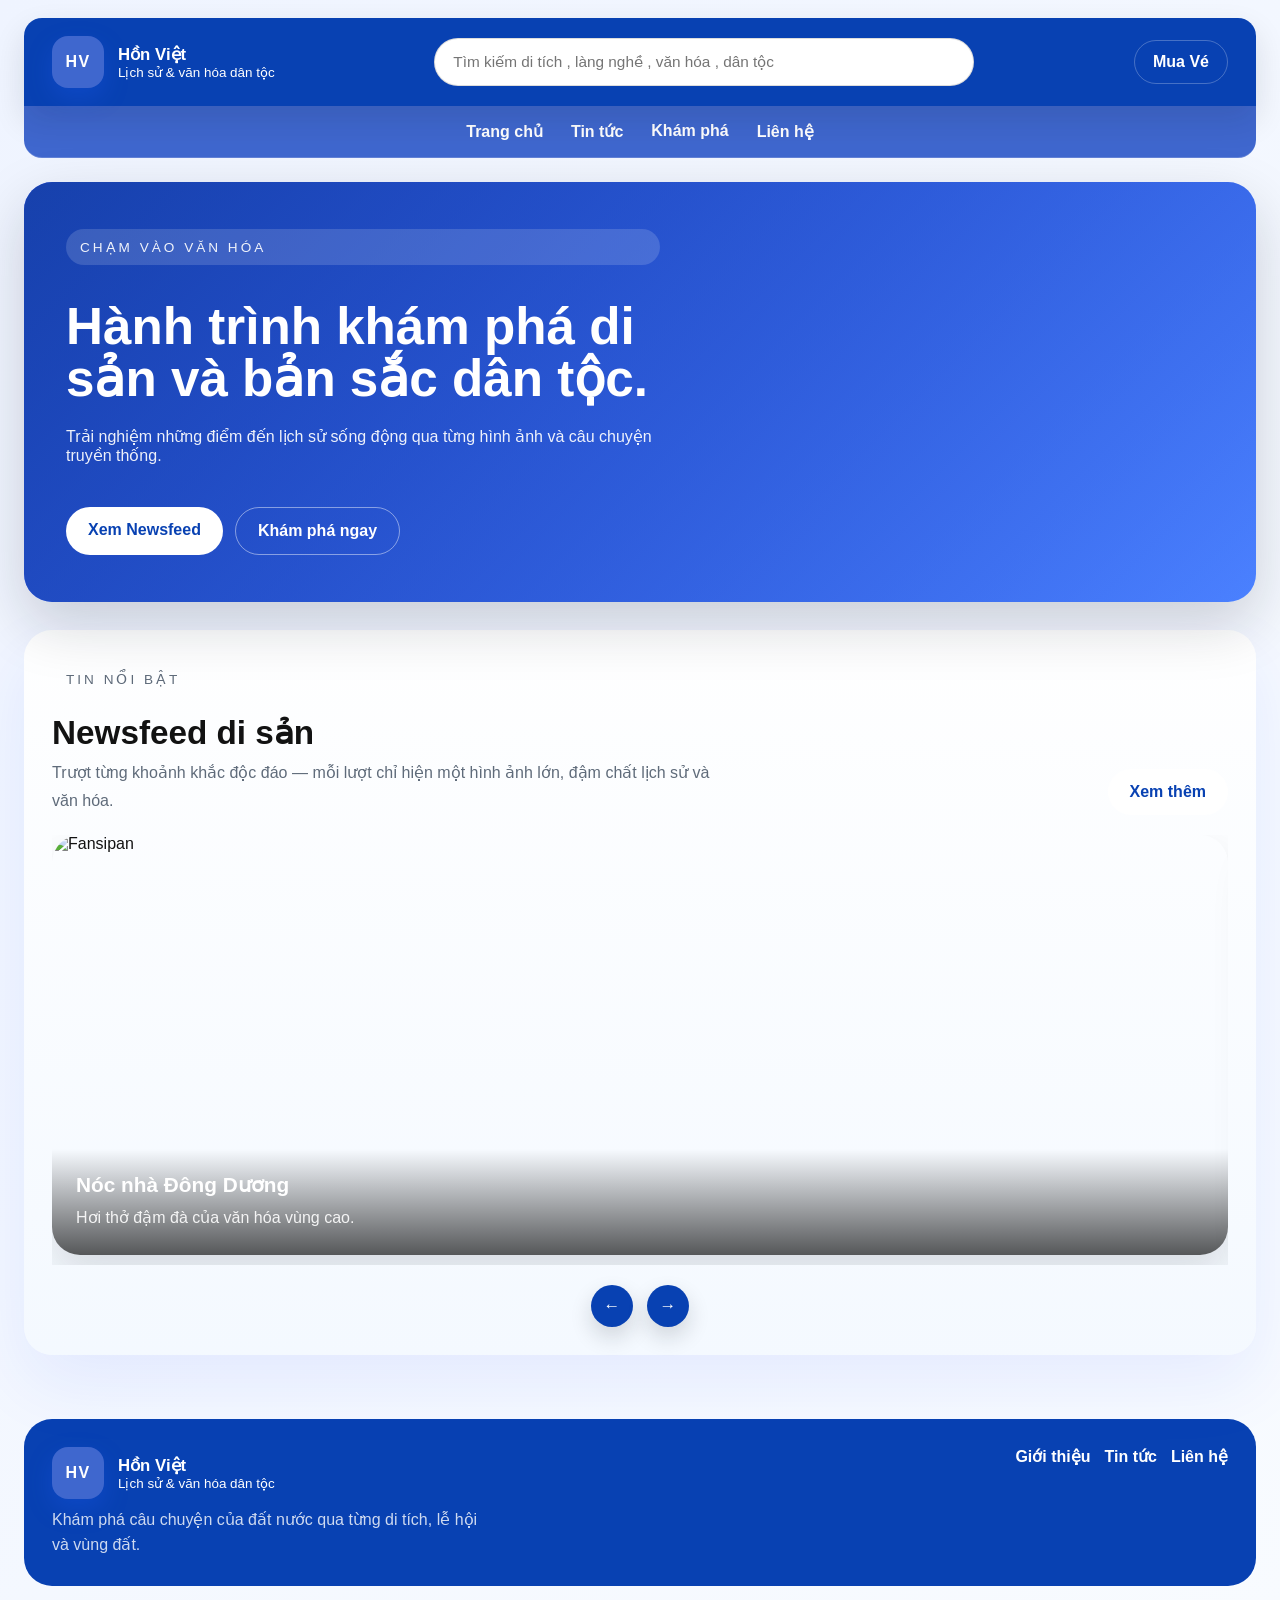
==== index.html @ 9fceeaaf "NEW" ====
<!doctype html>
<html lang="vi">
  <head>
    <meta charset="UTF-8" />
    <meta name="viewport" content="width=device-width, initial-scale=1.0" />
    <title>NextGen Culture & History</title>
    <link rel="stylesheet" href="CSS/style.css" />
  </head>
  <body>
    <div class="page">
      <header class="topbar">
        <div class="brand">
          <div class="brand-mark">HV</div>
          <div>
            <div class="brand-name">Hồn Việt</div>
            <div class="brand-subtitle">Lịch sử & văn hóa dân tộc</div>
          </div>
        </div>

        <div class="search-box">
          <input type="search" placeholder="Tìm kiếm di tích , làng nghề , văn hóa , dân tộc" />
        </div>

        <div class="top-actions">
          <a href="ticketbox.html" class="secondary-btn">Mua Vé</a>
        </div>
      </header>

      <nav class="main-nav">
        <a href="#">Trang chủ</a>
        <a href="#">Tin tức</a>
        <a href="#">Khám phá</a>
        <a href="#">Liên hệ</a>
      </nav>

      <main class="main-content">
        <section class="hero-banner">
          <div class="hero-banner-content">
            <span class="eyebrow">Chạm vào văn hóa</span>
            <h1>Hành trình khám phá di sản và bản sắc dân tộc.</h1>
            <p>
              Trải nghiệm những điểm đến lịch sử sống động qua từng hình ảnh và
              câu chuyện truyền thống.
            </p>
            <div class="hero-actions">
              <a href="#" class="primary-btn">Xem Newsfeed</a>
              <a href="#" class="secondary-btn">Khám phá ngay</a>
            </div>
          </div>
          <div class="hero-banner-image"></div>
        </section>

        <section class="newsfeed">
          <div class="newsfeed-head">
            <div>
              <p class="eyebrow">Tin nổi bật</p>
              <h2>Newsfeed di sản</h2>
              <p>
                Trượt từng khoảnh khắc độc đáo — mỗi lượt chỉ hiện một hình ảnh
                lớn, đậm chất lịch sử và văn hóa.
              </p>
            </div>
            <a href="#" class="primary-btn">Xem thêm</a>
          </div>

          <div class="news-carousel" id="news-carousel">
            <article class="carousel-card">
              <img
                src="https://tptravel.com.vn/mediacenter/media/images/1850/news/ava/s900_0/fansipan-1763714486.jpeg"
                alt="Fansipan"
              />
              <div class="carousel-caption">
                <strong>Nóc nhà Đông Dương</strong>
                <span>Hơi thở đậm đà của văn hóa vùng cao.</span>
              </div>
            </article>
            <article class="carousel-card">
              <img
                src="https://image.plo.vn/Uploaded/2026/wopobun/2024_10_28/bao-tang-lich-su-quan-su-2-9162.jpg"
                alt="Bảo tàng"
              />
              <div class="carousel-caption">
                <strong>Bảo tàng quân sự</strong>
                <span>Mỗi không gian chứa đọng từng ký ức lịch sử.</span>
              </div>
            </article>
            <article class="carousel-card">
              <img
                src="https://statics.vinpearl.com/ngo-mon-kinh-thanh-hue_1750148403.jpg"
                alt="kinh thành huế"
              />
              <div class="carousel-caption">
                <strong>Kinh thành Huế</strong>
                <span>Nơi chứng kiến triều đại phong kiến cuối cùng của Việt Nam.</span>
              </div>
            </article>
            <article class="carousel-card">
              <img
                src="https://images2.thanhnien.vn/528068263637045248/2025/6/18/the-legend-danang-1-17502421275011965589401.jpg"
                alt="Cầu Rồng"
              />
              <div class="carousel-caption">
                <strong>Cầu Rồng</strong>
                <span>Một trong những biểu tượng nổi bật của thành phố Đà Nẵng.</span>
              </div>
            </article>
          </div>

          <div class="carousel-controls">
            <button
              class="carousel-btn prev-btn"
              type="button"
              aria-label="Trước"
            >
              ←
            </button>
            <button
              class="carousel-btn next-btn"
              type="button"
              aria-label="Sau"
            >
              →
            </button>
          </div>
        </section>
      </main>

      <footer class="site-footer">
        <div>
          <div class="brand brand-footer">
            <div class="brand-mark">HV</div>
            <div>
              <div class="brand-name">Hồn Việt</div>
              <div class="brand-subtitle">Lịch sử & văn hóa dân tộc</div>
            </div>
          </div>
          <p>
            Khám phá câu chuyện của đất nước qua từng di tích, lễ hội và vùng
            đất.
          </p>
        </div>
        <div class="footer-links">
          <a href="#">Giới thiệu</a>
          <a href="#">Tin tức</a>
          <a href="#">Liên hệ</a>
        </div>
      </footer>
    </div>

    <script src="JS/main.js"></script>
  </body>
</html>
---- CSS/style.css ----
:root {
  --blue: #3f67ce;
  --blue-dark: #0841b2;
  --black: #121212;
  --gray: #edf2f7;
  --gray-dark: #5f6b7a;
  --white: #ffffff;
}

* {
  box-sizing: border-box;
  margin: 0;
  padding: 0;
}

body {
  font-family: "Inter", "Segoe UI", sans-serif;
  background: linear-gradient(135deg, #eff4ff 0%, #f8fbff 100%);
  color: var(--black);
  min-height: 100vh;
}

img {
  display: block;
  width: 100%;
}

.page {
  max-width: 1400px;
  margin: 0 auto;
  padding: 18px 24px 28px;
}

.topbar {
  display: flex;
  justify-content: space-between;
  align-items: center;
  gap: 18px;
  padding: 18px 28px;
  background: var(--blue-dark);
  color: var(--white);
  border-radius: 18px 18px 0 0;
  box-shadow: 0 14px 32px rgba(16, 24, 32, 0.12);
  position: sticky;
  top: 0;
  z-index: 20;
}

.brand {
  display: flex;
  align-items: center;
  gap: 14px;
}

.brand-mark {
  display: flex;
  align-items: center;
  justify-content: center;
  width: 52px;
  height: 52px;
  border-radius: 16px;
  background: var(--blue);
  color: var(--white);
  font-weight: 800;
  letter-spacing: 0.08em;
  box-shadow: 0 10px 24px rgba(31, 94, 255, 0.25);
}

.brand-name {
  font-size: 1.05rem;
  font-weight: 700;
}

.brand-subtitle {
  font-size: 0.84rem;
  color: var(--white);
}

.search-box {
  flex: 1;
  max-width: 540px;
}

.search-box input {
  width: 100%;
  border: 1px solid rgba(18, 18, 18, 0.14);
  border-radius: 999px;
  padding: 14px 18px;
  font-size: 0.96rem;
  background: var(--white);
  color: var(--black);
}

.top-actions {
  display: flex;
  gap: 12px;
}

.top-actions .primary-btn,
.top-actions .secondary-btn {
  padding: 12px 18px;
  border-radius: 999px;
  font-weight: 700;
  text-decoration: none;
}

.top-actions .primary-btn {
  background: var(--white);
  color: var(--blue-dark);
  border: 1px solid rgba(18, 18, 18, 0.12);
}

.top-actions .secondary-btn {
  background: transparent;
  color: var(--white);
  border: 1px solid rgba(255, 255, 255, 0.25);
}

.top-actions .secondary-btn:hover {
  background: rgba(255, 255, 255, 0.12);
}

.main-nav {
  display: flex;
  justify-content: center;
  gap: 28px;
  padding: 16px 24px;
  border-radius: 0 0 18px 18px;
  background: linear-gradient(135deg, var(--blue), var(--blue));
  color: var(--white);
  font-weight: 700;
  border-bottom: 1px solid rgba(255, 255, 255, 0.18);
}

.main-nav a {
  color: var(--white);
  text-decoration: none;
  transition:
    opacity 0.2s ease,
    transform 0.2s ease;
}

.main-nav a:hover {
  opacity: 0.9;
  transform: translateY(-1px);
}

.main-content {
  margin-top: 0;
  display: grid;
  gap: 28px;
  padding: 24px 0 40px;
}

.hero-banner {
  position: relative;
  min-height: 420px;
  border-radius: 28px;
  overflow: hidden;
  display: grid;
  grid-template-columns: 1.1fr 0.9fr;
  background: linear-gradient(
    135deg,
    rgba(31, 63, 255, 0.95),
    rgba(70, 130, 255, 0.9)
  );
  box-shadow: 0 22px 58px rgba(16, 24, 32, 0.18);
}

.hero-banner-content {
  padding: 42px;
  display: flex;
  flex-direction: column;
  justify-content: center;
  gap: 22px;
  z-index: 2;
}

.hero-banner-image {
  background-image: url("https://tptravel.com.vn/mediacenter/media/images/1850/news/ava/s900_0/fansipan-1763714486.jpeg");
  background-size: cover;
  background-position: center;
}

.hero-banner::after {
  content: "";
  position: absolute;
  inset: 0;
  background: linear-gradient(
    135deg,
    rgba(15, 62, 138, 0.708),
    rgba(31, 83, 255, 0.218)
  );
}

.hero-banner-content {
  position: relative;
}

.hero-banner h1 {
  font-size: clamp(2.4rem, 4vw, 3.6rem);
  line-height: 1.02;
  color: var(--white);
}

.hero-banner p {
  color: rgba(255, 255, 255, 0.92);
  max-width: 600px;
}

.eyebrow {
  display: inline-block;
  font-size: 0.85rem;
  letter-spacing: 0.22em;
  text-transform: uppercase;
  background: rgba(255, 255, 255, 0.15);
  padding: 10px 14px;
  border-radius: 999px;
  margin-bottom: 14px;
  color: rgba(255, 255, 255, 0.92);
}

.hero-card h1 {
  font-size: clamp(1.8rem, 3vw, 2.8rem);
  line-height: 1.18;
  margin-bottom: 12px;
}

.hero-card p {
  font-size: 1rem;
  line-height: 1.6;
  color: rgba(255, 255, 255, 0.9);
}

.hero-actions {
  display: flex;
  gap: 12px;
  margin-top: 20px;
  flex-wrap: wrap;
}

.primary-btn,
.secondary-btn {
  text-decoration: none;
  padding: 14px 22px;
  border-radius: 999px;
  font-weight: 700;
  transition:
    transform 0.2s ease,
    background 0.2s ease;
}

.primary-btn {
  background: var(--white);
  color: var(--blue-dark);
}

.primary-btn:hover {
  transform: translateY(-2px);
  background: rgba(255, 255, 255, 0.95);
}

.secondary-btn {
  border: 1px solid rgba(255, 255, 255, 0.45);
  color: var(--white);
}

.secondary-btn:hover {
  transform: translateY(-2px);
  background: rgba(255, 255, 255, 0.14);
}

.hero-stats {
  display: grid;
  gap: 14px;
}

.stat-card {
  background: rgba(255, 255, 255, 0.14);
  border: 1px solid rgba(255, 255, 255, 0.24);
  border-radius: 18px;
  padding: 16px 18px;
}

.stat-card strong {
  display: block;
  font-size: 1.3rem;
  margin-bottom: 6px;
}

.newsfeed {
  display: flex;
  flex-direction: column;
  gap: 20px;
  width: 100%;
  padding: 28px;
  border-radius: 28px;
  background: linear-gradient(
    180deg,
    rgba(255, 255, 255, 0.96),
    rgba(244, 249, 255, 0.94)
  );
  box-shadow: 0 28px 70px rgba(31, 63, 255, 0.08);
}

.newsfeed-head {
  display: flex;
  justify-content: space-between;
  align-items: flex-end;
  gap: 18px;
  width: 100%;
}

.newsfeed-head h2 {
  font-size: clamp(1.8rem, 2.6vw, 2.4rem);
  line-height: 1.05;
  margin-bottom: 8px;
}

.newsfeed-head p {
  max-width: 680px;
  color: var(--gray-dark);
  line-height: 1.75;
}

.news-carousel {
  display: flex;
  gap: 24px;
  overflow-x: auto;
  scroll-snap-type: x mandatory;
  scroll-behavior: smooth;
  width: 100%;
  padding-bottom: 10px;
}

.news-carousel::-webkit-scrollbar {
  display: none;
}

.news-carousel {
  -ms-overflow-style: none;
  scrollbar-width: none;
}

.carousel-card {
  flex: 0 0 100%;
  position: relative;
  min-width: 100%;
  height: 420px;
  border-radius: 28px;
  overflow: hidden;
  scroll-snap-align: center;
  box-shadow: 0 22px 42px rgba(16, 24, 32, 0.12);
  transition:
    transform 0.3s ease,
    box-shadow 0.3s ease;
}

.carousel-card:hover {
  transform: translateY(-4px);
  box-shadow: 0 32px 52px rgba(16, 24, 32, 0.18);
}

.carousel-card img {
  width: 100%;
  height: 100%;
  object-fit: cover;
}

.carousel-caption {
  position: absolute;
  left: 0;
  right: 0;
  bottom: 0;
  padding: 24px;
  background: linear-gradient(
    180deg,
    rgba(0, 0, 0, 0) 0%,
    rgba(0, 0, 0, 0.65) 100%
  );
  color: #ffffff;
}

.carousel-caption strong {
  display: block;
  font-size: 1.3rem;
  margin-bottom: 8px;
}

.carousel-caption span {
  color: rgba(255, 255, 255, 0.9);
  line-height: 1.6;
}

.carousel-controls {
  display: flex;
  justify-content: center;
  gap: 14px;
}

.carousel-btn {
  border: 0;
  width: 42px;
  height: 42px;
  border-radius: 50%;
  background: var(--blue-dark);
  color: var(--white);
  font-size: 1.05rem;
  cursor: pointer;
  box-shadow: 0 10px 22px rgba(16, 24, 32, 0.16);
}

.site-footer {
  margin-top: 24px;
  display: grid;
  grid-template-columns: 1fr auto;
  gap: 18px;
  padding: 28px 28px;
  border-radius: 28px;
  background: var(--blue-dark);
  color: #ffffff;
}

.site-footer p {
  color: rgba(255, 255, 255, 0.8);
  max-width: 440px;
  line-height: 1.6;
}

.footer-links {
  display: flex;
  flex-wrap: wrap;
  gap: 14px;
  justify-content: flex-end;
}

.footer-links a {
  text-decoration: none;
  color: #ffffff;
  font-weight: 600;
}

.footer-links a:hover {
  opacity: 0.9;
}

.brand-footer {
  margin-bottom: 8px;
}

.ticket-page {
  display: flex;
  flex-direction: column;
  gap: 24px;
}

.ticket-hero {
  display: grid;
  grid-template-columns: 1.2fr 0.8fr;
  gap: 20px;
  padding: 28px;
  border-radius: 28px;
  background: linear-gradient(
    135deg,
    rgba(63, 103, 206, 0.95),
    rgba(8, 65, 178, 0.96)
  );
  color: var(--white);
  box-shadow: 0 22px 58px rgba(16, 24, 32, 0.14);
}

.ticket-hero-content h1 {
  font-size: clamp(2rem, 3.2vw, 2.8rem);
  margin-bottom: 12px;
  line-height: 1.12;
}

.ticket-hero-content p {
  color: rgba(255, 255, 255, 0.9);
  max-width: 640px;
  line-height: 1.7;
}

.ticket-badges {
  display: flex;
  flex-wrap: wrap;
  gap: 10px;
  margin-top: 18px;
}

.ticket-badges span {
  padding: 10px 12px;
  border-radius: 999px;
  background: rgba(255, 255, 255, 0.16);
  font-size: 0.92rem;
}

.ticket-hero-card {
  background: rgba(255, 255, 255, 0.16);
  border: 1px solid rgba(255, 255, 255, 0.24);
  border-radius: 22px;
  padding: 22px;
  display: flex;
  flex-direction: column;
  justify-content: center;
  gap: 12px;
}

.ticket-hero-card h3 {
  font-size: 1.15rem;
}

.ticket-price-box {
  padding: 16px;
  border-radius: 16px;
  background: rgba(255, 255, 255, 0.94);
  color: var(--black);
}

.ticket-price-box span {
  display: block;
  font-weight: 700;
  color: var(--blue-dark);
  margin-bottom: 8px;
}

.ticket-price-box strong {
  display: block;
  font-size: 1rem;
  line-height: 1.6;
}

.ticket-price-box p {
  margin-top: 8px;
  color: var(--gray-dark);
  font-size: 0.92rem;
  line-height: 1.6;
}

.booking-grid {
  display: grid;
  grid-template-columns: 1.2fr 0.8fr;
  gap: 20px;
}

.booking-card {
  background: rgba(255, 255, 255, 0.95);
  border-radius: 24px;
  padding: 24px;
  box-shadow: 0 16px 42px rgba(16, 24, 32, 0.08);
}

.booking-form-card h2 {
  margin-bottom: 16px;
  color: var(--blue-dark);
}

.booking-form {
  display: flex;
  flex-direction: column;
  gap: 14px;
}

.form-row {
  display: grid;
  grid-template-columns: repeat(2, minmax(0, 1fr));
  gap: 14px;
}

.form-label {
  display: flex;
  flex-direction: column;
  gap: 8px;
  font-weight: 600;
  color: var(--gray-dark);
}

.form-label input,
.form-label select {
  padding: 12px 14px;
  border-radius: 12px;
  border: 1px solid rgba(18, 18, 18, 0.12);
  background: rgba(248, 250, 255, 0.98);
  font-size: 0.96rem;
  color: var(--black);
}

.ticket-type-group {
  display: flex;
  flex-direction: column;
  gap: 10px;
  color: var(--gray-dark);
  font-weight: 600;
}

.ticket-type-options {
  display: grid;
  grid-template-columns: repeat(2, minmax(0, 1fr));
  gap: 12px;
}

.ticket-type-card {
  display: flex;
  flex-direction: column;
  gap: 5px;
  padding: 12px 14px;
  border: 1px solid rgba(18, 18, 18, 0.1);
  border-radius: 14px;
  background: rgba(237, 242, 247, 0.65);
  cursor: pointer;
}

.ticket-type-card input {
  accent-color: var(--blue-dark);
}

.ticket-type-card small {
  color: var(--gray-dark);
}

.ticket-submit {
  border: 0;
  cursor: pointer;
  width: fit-content;
  margin-top: 4px;
}

.booking-summary-card {
  display: flex;
  flex-direction: column;
  gap: 16px;
}

.booking-summary-card h3 {
  color: var(--blue-dark);
}

.destination-list {
  list-style: none;
  display: flex;
  flex-direction: column;
  gap: 12px;
}

.destination-list li {
  padding: 12px 0;
  border-bottom: 1px solid rgba(18, 18, 18, 0.08);
}

.destination-list strong {
  display: block;
  margin-bottom: 4px;
}

.destination-list span {
  color: var(--gray-dark);
  font-size: 0.95rem;
}

.summary-note {
  padding: 14px;
  border-radius: 16px;
  background: linear-gradient(
    135deg,
    rgba(63, 103, 206, 0.08),
    rgba(8, 65, 178, 0.09)
  );
}

.summary-note h4 {
  margin-bottom: 8px;
  color: var(--blue-dark);
}

.summary-note p {
  color: var(--gray-dark);
  line-height: 1.6;
}

@media (max-width: 900px) {
  .newsfeed {
    padding: 22px;
  }

  .ticket-hero,
  .booking-grid {
    grid-template-columns: 1fr;
  }

  .ticket-type-options {
    grid-template-columns: 1fr;
  }

  .newsfeed-head {
    flex-direction: column;
    align-items: flex-start;
  }

  .newsfeed-head p {
    max-width: 100%;
  }

  .carousel-card {
    height: 340px;
  }
}

@media (max-width: 640px) {
  .page {
    padding: 14px;
  }

  .topbar {
    padding: 14px 16px;
    flex-direction: column;
    gap: 12px;
    align-items: flex-start;
  }

  .hero-card {
    padding: 22px;
  }

  .site-footer {
    flex-direction: column;
    align-items: flex-start;
  }
}
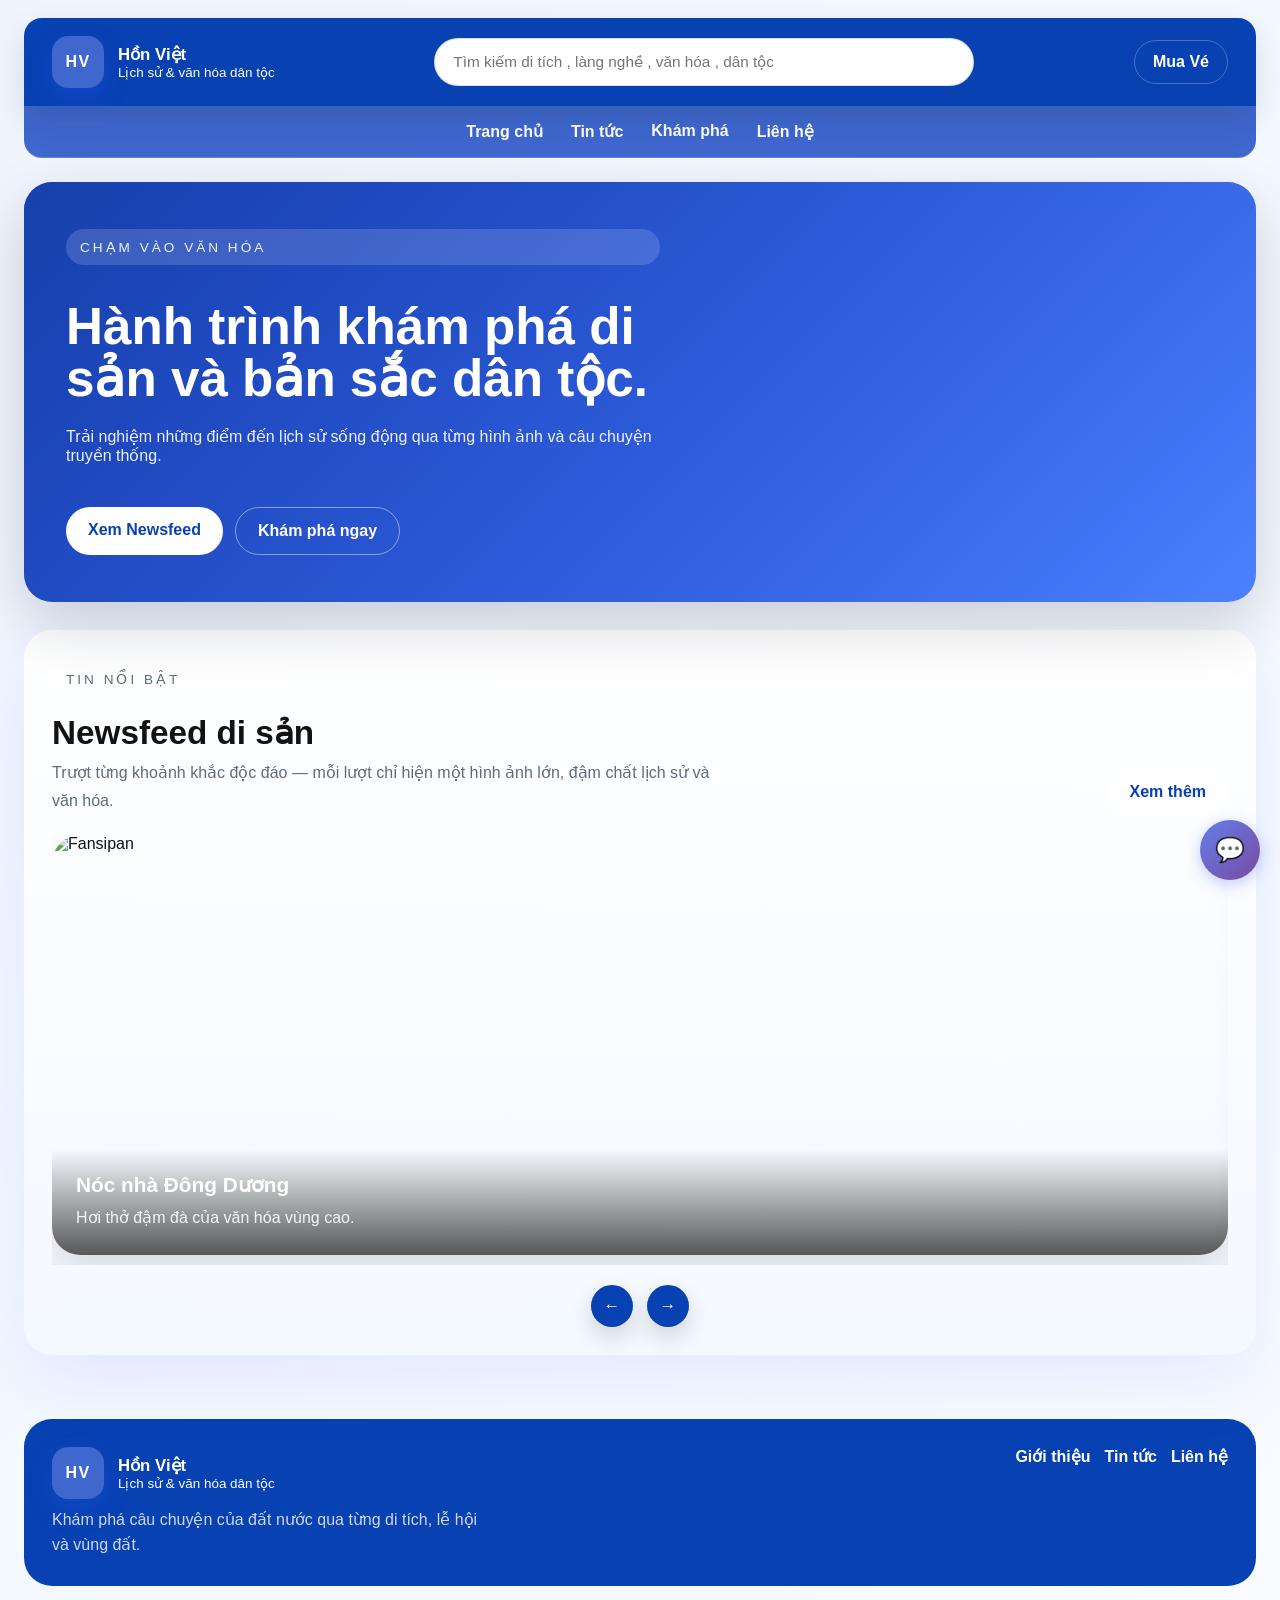
==== commit 2b7af46f: "new" ====
--- a/index.html
+++ b/index.html
@@ -18,7 +18,10 @@
         </div>
 
         <div class="search-box">
-          <input type="search" placeholder="Tìm kiếm di tích , làng nghề , văn hóa , dân tộc" />
+          <input
+            type="search"
+            placeholder="Tìm kiếm di tích , làng nghề , văn hóa , dân tộc"
+          />
         </div>
 
         <div class="top-actions">
@@ -91,7 +94,10 @@
               />
               <div class="carousel-caption">
                 <strong>Kinh thành Huế</strong>
-                <span>Nơi chứng kiến triều đại phong kiến cuối cùng của Việt Nam.</span>
+                <span
+                  >Nơi chứng kiến triều đại phong kiến cuối cùng của Việt
+                  Nam.</span
+                >
               </div>
             </article>
             <article class="carousel-card">
@@ -101,7 +107,10 @@
               />
               <div class="carousel-caption">
                 <strong>Cầu Rồng</strong>
-                <span>Một trong những biểu tượng nổi bật của thành phố Đà Nẵng.</span>
+                <span
+                  >Một trong những biểu tượng nổi bật của thành phố Đà
+                  Nẵng.</span
+                >
               </div>
             </article>
           </div>
@@ -147,6 +156,29 @@
       </footer>
     </div>
 
+    <!-- Chatbox HTML -->
+    <div class="chatbox-container">
+      <div class="chatbox-header">
+        <h3>🤖 Trợ Lý Hồn Việt</h3>
+        <button class="close-btn">×</button>
+      </div>
+
+      <div class="chatbox-messages">
+        <!-- Messages will be added here by JavaScript -->
+      </div>
+
+      <div class="chatbox-input">
+        <input type="text" id="messageInput" placeholder="Nhập câu hỏi..." />
+        <button id="sendBtn">Gửi</button>
+      </div>
+    </div>
+
+    <!-- Chatbox Toggle Button -->
+    <button class="chatbox-toggle">💬</button>
+
+    <!-- Chatbox CSS & JS -->
+    <link rel="stylesheet" href="CSS/chatbox.css" />
+    <script src="JS/chatbox.js"></script>
     <script src="JS/main.js"></script>
   </body>
 </html>
--- a/CSS/chatbox.css
+++ b/CSS/chatbox.css
@@ -0,0 +1,321 @@
+/* ===== CHATBOX STYLES ===== */
+
+/* Chatbox Toggle Button */
+.chatbox-toggle {
+  position: fixed;
+  bottom: 20px;
+  right: 20px;
+  width: 60px;
+  height: 60px;
+  border-radius: 50%;
+  background: linear-gradient(135deg, #667eea 0%, #764ba2 100%);
+  color: white;
+  border: none;
+  font-size: 24px;
+  cursor: pointer;
+  box-shadow: 0 4px 15px rgba(102, 126, 234, 0.4);
+  z-index: 9998;
+  transition: all 0.3s ease;
+  display: flex;
+  align-items: center;
+  justify-content: center;
+}
+
+.chatbox-toggle:hover {
+  transform: scale(1.1);
+  box-shadow: 0 6px 20px rgba(102, 126, 234, 0.6);
+}
+
+.chatbox-toggle.hide {
+  display: none;
+}
+
+/* Chatbox Container */
+.chatbox-container {
+  position: fixed;
+  bottom: 90px;
+  right: 20px;
+  width: 380px;
+  height: 600px;
+  background: white;
+  border-radius: 12px;
+  box-shadow: 0 0 30px rgba(0, 0, 0, 0.2);
+  display: flex;
+  flex-direction: column;
+  z-index: 9999;
+  animation: slideUp 0.3s ease;
+  display: none;
+}
+
+.chatbox-container.active {
+  display: flex;
+  animation: slideUp 0.3s ease;
+}
+
+@keyframes slideUp {
+  from {
+    opacity: 0;
+    transform: translateY(20px);
+  }
+  to {
+    opacity: 1;
+    transform: translateY(0);
+  }
+}
+
+/* Chatbox Header */
+.chatbox-header {
+  background: linear-gradient(135deg, #667eea 0%, #764ba2 100%);
+  color: white;
+  padding: 15px 20px;
+  border-radius: 12px 12px 0 0;
+  display: flex;
+  justify-content: space-between;
+  align-items: center;
+  box-shadow: 0 2px 8px rgba(102, 126, 234, 0.2);
+}
+
+.chatbox-header h3 {
+  margin: 0;
+  font-size: 16px;
+  font-weight: 600;
+}
+
+.close-btn {
+  background: none;
+  border: none;
+  color: white;
+  font-size: 24px;
+  cursor: pointer;
+  transition: transform 0.2s;
+}
+
+.close-btn:hover {
+  transform: rotate(90deg);
+}
+
+/* Messages Area */
+.chatbox-messages {
+  flex: 1;
+  overflow-y: auto;
+  padding: 15px;
+  background: #f9f9f9;
+  display: flex;
+  flex-direction: column;
+  gap: 10px;
+}
+
+.chatbox-messages::-webkit-scrollbar {
+  width: 6px;
+}
+
+.chatbox-messages::-webkit-scrollbar-track {
+  background: #f1f1f1;
+  border-radius: 10px;
+}
+
+.chatbox-messages::-webkit-scrollbar-thumb {
+  background: #888;
+  border-radius: 10px;
+}
+
+.chatbox-messages::-webkit-scrollbar-thumb:hover {
+  background: #555;
+}
+
+/* Message Styles */
+.message {
+  display: flex;
+  margin-bottom: 5px;
+  animation: fadeIn 0.3s ease;
+}
+
+@keyframes fadeIn {
+  from {
+    opacity: 0;
+    transform: translateY(10px);
+  }
+  to {
+    opacity: 1;
+    transform: translateY(0);
+  }
+}
+
+.message p {
+  margin: 0;
+  padding: 10px 12px;
+  border-radius: 8px;
+  max-width: 80%;
+  word-wrap: break-word;
+  line-height: 1.4;
+  font-size: 14px;
+}
+
+.user-message {
+  justify-content: flex-end;
+}
+
+.user-message p {
+  background: #667eea;
+  color: white;
+  border-bottom-right-radius: 0;
+}
+
+.bot-message {
+  justify-content: flex-start;
+}
+
+.bot-message p {
+  background: #e9ecef;
+  color: #333;
+  border-bottom-left-radius: 0;
+}
+
+/* Typing Indicator */
+.bot-typing {
+  display: flex;
+  gap: 4px;
+  padding: 10px 12px;
+  background: #e9ecef;
+  border-radius: 8px;
+  border-bottom-left-radius: 0;
+}
+
+.bot-typing span {
+  width: 8px;
+  height: 8px;
+  border-radius: 50%;
+  background: #999;
+  animation: bounce 1.4s infinite;
+}
+
+.bot-typing span:nth-child(2) {
+  animation-delay: 0.2s;
+}
+
+.bot-typing span:nth-child(3) {
+  animation-delay: 0.4s;
+}
+
+@keyframes bounce {
+  0%, 60%, 100% {
+    transform: translateY(0);
+    opacity: 0.7;
+  }
+  30% {
+    transform: translateY(-10px);
+    opacity: 1;
+  }
+}
+
+/* Suggestions */
+.suggestions-container {
+  display: flex;
+  flex-wrap: wrap;
+  gap: 8px;
+  margin: 5px 0;
+  justify-content: flex-start;
+}
+
+.suggestion-btn {
+  background: #e7f0ff;
+  color: #667eea;
+  border: 1px solid #667eea;
+  padding: 8px 12px;
+  border-radius: 20px;
+  cursor: pointer;
+  font-size: 12px;
+  transition: all 0.2s;
+  display: inline-block;
+}
+
+.suggestion-btn:hover {
+  background: #667eea;
+  color: white;
+}
+
+/* Input Area */
+.chatbox-input {
+  display: flex;
+  gap: 8px;
+  padding: 12px;
+  border-top: 1px solid #ddd;
+  background: white;
+  border-radius: 0 0 12px 12px;
+}
+
+#messageInput {
+  flex: 1;
+  padding: 10px 12px;
+  border: 1px solid #ddd;
+  border-radius: 20px;
+  font-size: 14px;
+  transition: border-color 0.2s;
+  outline: none;
+}
+
+#messageInput:focus {
+  border-color: #667eea;
+}
+
+#sendBtn {
+  padding: 10px 16px;
+  background: linear-gradient(135deg, #667eea 0%, #764ba2 100%);
+  color: white;
+  border: none;
+  border-radius: 20px;
+  cursor: pointer;
+  font-weight: 600;
+  transition: all 0.2s;
+}
+
+#sendBtn:hover {
+  transform: scale(1.05);
+  box-shadow: 0 2px 8px rgba(102, 126, 234, 0.3);
+}
+
+#sendBtn:active {
+  transform: scale(0.95);
+}
+
+/* Mobile Responsive */
+@media (max-width: 600px) {
+  .chatbox-container {
+    width: calc(100% - 40px);
+    height: 500px;
+    bottom: 80px;
+    right: 20px;
+  }
+
+  .message p {
+    max-width: 85%;
+    font-size: 13px;
+  }
+
+  .chatbox-toggle {
+    bottom: 20px;
+    right: 20px;
+  }
+}
+
+/* Loading animation */
+.loading-dot {
+  display: inline-block;
+  width: 8px;
+  height: 8px;
+  border-radius: 50%;
+  background: #667eea;
+  margin: 0 2px;
+  animation: loading 1.4s infinite;
+}
+
+@keyframes loading {
+  0%, 100% {
+    opacity: 0.3;
+    transform: scale(0.8);
+  }
+  50% {
+    opacity: 1;
+    transform: scale(1);
+  }
+}
